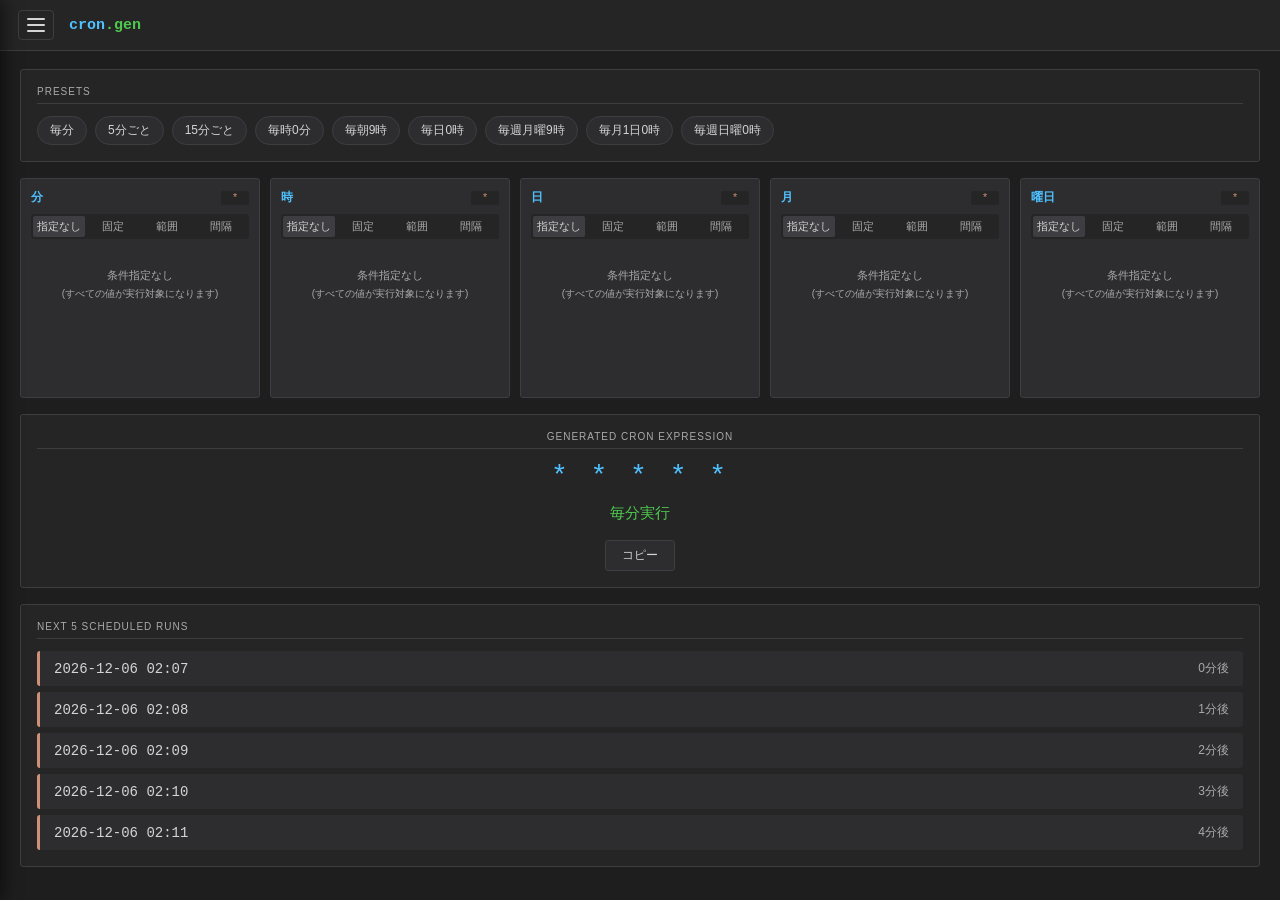
==== tools/cron-gen.html @ 2690de8a "first commit" ====
<!DOCTYPE html>
<html lang="ja">

<head>
    <meta charset="UTF-8">
    <title>Cron Generator</title>
      <link rel="stylesheet" href="../assets/css/common.css">
  <link rel="stylesheet" href="../assets/css/nav.css">
  <style>


        *,
        *::before,
        *::after {
            box-sizing: border-box;
            margin: 0;
            padding: 0;
        }

        body {
            background: var(--bg);
            color: var(--text);
            font-family: var(--sans);
            overflow-x: hidden;
        }

        header {
            background: var(--surface);
            padding: 10px 18px;
            border-bottom: 1px solid var(--border);
            display: flex;
            align-items: center;
            justify-content: space-between;
            position: sticky;
            top: 0;
            z-index: 100;
            flex-shrink: 0;
        }

        .logo {
            font-family: var(--mono);
            font-size: 15px;
            font-weight: 600;
            color: var(--accent);
        }

        .logo span {
            color: var(--accent2);
        }

        main {
            padding: 18px 20px;
            display: flex;
            flex-direction: column;
            gap: 16px;
        }

        section {
            background: var(--surface);
            border: 1px solid var(--border);
            border-radius: 3px;
            padding: 16px;
        }

        .section-title {
            font-size: 10px;
            color: var(--dim);
            text-transform: uppercase;
            letter-spacing: 1px;
            margin-bottom: 12px;
            padding-bottom: 6px;
            border-bottom: 1px solid var(--border);
        }

        /* Presets */
        .presets {
            display: flex;
            gap: 8px;
            flex-wrap: wrap;
        }

        .preset-btn {
            background: var(--surface2);
            border: 1px solid var(--border);
            color: var(--text);
            padding: 5px 12px;
            border-radius: 20px;
            cursor: pointer;
            white-space: nowrap;
            font-size: 12px;
            transition: all .15s;
            font-family: var(--sans);
        }

        .preset-btn:hover {
            border-color: var(--accent);
            color: var(--accent);
        }

        /* Fields grid */
        .fields-container {
            display: grid;
            grid-template-columns: repeat(5, 1fr);
            gap: 10px;
            background: transparent;
            border: none;
            padding: 0;
        }

        .field-box {
            background: var(--surface2);
            border: 1px solid var(--border);
            border-radius: 3px;
            padding: 10px;
            display: flex;
            flex-direction: column;
        }

        .field-header {
            display: flex;
            justify-content: space-between;
            align-items: center;
            margin-bottom: 8px;
        }

        .field-label {
            font-weight: 600;
            color: var(--accent);
            font-size: 12px;
        }

        .field-value {
            font-family: var(--mono);
            color: var(--accent3);
            background: var(--surface);
            padding: 1px 6px;
            border-radius: 2px;
            font-size: 11px;
            min-width: 28px;
            text-align: center;
        }

        .mode-tabs {
            display: flex;
            gap: 2px;
            margin-bottom: 8px;
            background: var(--surface);
            padding: 2px;
            border-radius: 3px;
        }

        .mode-tab {
            flex: 1;
            text-align: center;
            font-size: 11px;
            padding: 3px 2px;
            cursor: pointer;
            border-radius: 2px;
            color: var(--muted);
            user-select: none;
        }

        .mode-tab.active {
            background: var(--border);
            color: var(--text);
        }

        .mode-content {
            min-height: 140px;
        }

        .mode-panel {
            display: none;
        }

        .mode-panel.active {
            display: block;
        }

        .every-msg {
            font-size: 11px;
            color: var(--dim);
            text-align: center;
            padding: 30px 0;
        }

        .grid-buttons {
            display: grid;
            grid-template-columns: repeat(6, 1fr);
            gap: 3px;
        }

        .grid-buttons.g5 {
            grid-template-columns: repeat(5, 1fr);
        }

        .grid-buttons.g4 {
            grid-template-columns: repeat(4, 1fr);
        }

        .grid-btn {
            background: var(--surface);
            border: 1px solid var(--border);
            color: var(--text);
            height: 26px;
            font-size: 11px;
            display: flex;
            align-items: center;
            justify-content: center;
            cursor: pointer;
            border-radius: 2px;
            user-select: none;
        }

        .grid-btn:hover {
            border-color: var(--muted);
        }

        .grid-btn.active {
            background: rgba(79, 193, 255, 0.15);
            border-color: var(--accent);
            color: var(--accent);
            font-weight: 600;
        }

        .input-group {
            display: flex;
            flex-direction: column;
            gap: 8px;
            margin-top: 8px;
        }

        .input-row {
            display: flex;
            align-items: center;
            gap: 6px;
            font-size: 12px;
            color: var(--muted);
        }

        .input-row input[type="number"] {
            background: var(--surface);
            border: 1px solid var(--border);
            color: var(--text);
            padding: 4px 6px;
            width: 58px;
            border-radius: 2px;
            font-family: var(--mono);
            font-size: 12px;
            outline: none;
            -webkit-appearance: none;
        }

        .input-row input[type="number"]:focus {
            border-color: var(--accent);
        }

        .input-row select {
            background: var(--surface);
            color: var(--text);
            border: 1px solid var(--border);
            padding: 4px 6px;
            border-radius: 2px;
            font-size: 11px;
            outline: none;
        }

        .range-slider {
            width: 90px;
            accent-color: var(--accent);
            vertical-align: middle;
            cursor: pointer;
        }

        .range-lbl {
            width: 42px;
            font-size: 11px;
            color: var(--accent);
            font-weight: bold;
            text-align: left;
        }

        /* Result */
        .result-section {
            text-align: center;
        }

        .cron-display {
            display: flex;
            align-items: center;
            justify-content: center;
            gap: 16px;
            margin: 12px 0;
        }

        .cron-string {
            font-family: var(--mono);
            font-size: 28px;
            color: var(--accent);
            letter-spacing: 3px;
        }

        .copy-btn {
            background: var(--surface2);
            border: 1px solid var(--border);
            color: var(--text);
            padding: 6px 16px;
            border-radius: 3px;
            cursor: pointer;
            font-size: 12px;
            font-family: var(--sans);
        }

        .copy-btn:hover {
            border-color: var(--dim);
        }

        .description {
            font-size: 15px;
            color: var(--accent2);
            margin-top: 8px;
            min-height: 24px;
        }

        /* Next runs */
        .next-runs-list {
            display: flex;
            flex-direction: column;
            gap: 6px;
        }

        .next-run-item {
            background: var(--surface2);
            padding: 9px 14px;
            border-radius: 3px;
            display: flex;
            justify-content: space-between;
            align-items: center;
            border-left: 3px solid var(--accent3);
        }

        .next-run-time {
            font-family: var(--mono);
            font-size: 14px;
        }

        .next-run-relative {
            color: var(--muted);
            font-size: 12px;
        }

        #toast {
            position: fixed;
            bottom: 18px;
            right: 18px;
            padding: 7px 14px;
            background: var(--surface2);
            border: 1px solid var(--accent2);
            border-radius: 3px;
            font-size: 12px;
            color: var(--accent2);
            opacity: 0;
            pointer-events: none;
            z-index: 999;
            transition: opacity .18s;
        }

        #toast.show {
            opacity: 1;
        }
    </style>
</head>

<body>
    <header>
        <div class="logo">cron<span>.gen</span></div>
    </header>

    <main>
        <section>
            <div class="section-title">Presets</div>
            <div class="presets" id="presets-container"></div>
        </section>

        <section style="background:transparent;border:none;padding:0;">
            <div class="fields-container" id="fields-container"></div>
        </section>

        <section class="result-section">
            <div class="section-title">Generated Cron Expression</div>
            <div class="cron-display">
                <div class="cron-string" id="cron-result">* * * * *</div>
            </div>
            <div class="description" id="cron-desc">毎分実行</div>
            <div style="margin-top:12px;">
                <button class="copy-btn" onclick="copyResult()">コピー</button>
            </div>
        </section>

        <section>
            <div class="section-title">Next 5 Scheduled Runs</div>
            <div class="next-runs-list" id="next-runs"></div>
        </section>
    </main>

    <div id="toast"></div>

    <script>
        var FIELDS = [
            { id: 'min', label: '分', min: 0, max: 59, cols: 6, names: null },
            { id: 'hour', label: '時', min: 0, max: 23, cols: 6, names: null },
            { id: 'day', label: '日', min: 1, max: 31, cols: 5, names: null },
            { id: 'month', label: '月', min: 1, max: 12, cols: 4, names: ['Jan', 'Feb', 'Mar', 'Apr', 'May', 'Jun', 'Jul', 'Aug', 'Sep', 'Oct', 'Nov', 'Dec'] },
            { id: 'dow', label: '曜日', min: 0, max: 6, cols: 4, names: ['Sun', 'Mon', 'Tue', 'Wed', 'Thu', 'Fri', 'Sat'] }
        ];

        var state = FIELDS.map(function (f) {
            return {
                id: f.id, label: f.label, min: f.min, max: f.max,
                mode: 'every',
                fixed: [],
                rangeFrom: f.min, rangeTo: f.max,
                stepValue: (f.id === 'min' ? 5 : 2),
                stepBase: 'all',
                stepFrom: f.min, stepTo: f.max
            };
        });

        var PRESETS = [
            { name: '毎分', value: '* * * * *' },
            { name: '5分ごと', value: '*/5 * * * *' },
            { name: '15分ごと', value: '*/15 * * * *' },
            { name: '毎時0分', value: '0 * * * *' },
            { name: '毎朝9時', value: '0 9 * * *' },
            { name: '毎日0時', value: '0 0 * * *' },
            { name: '毎週月曜9時', value: '0 9 * * 1' },
            { name: '毎月1日0時', value: '0 0 1 * *' },
            { name: '毎週日曜0時', value: '0 0 * * 0' }
        ];

        function generateSel(f, id, fn) {
            var h = '<select id="' + id + '" onchange="' + fn + '">';
            for (var i = f.min; i <= f.max; i++) h += '<option value="' + i + '">' + (f.names ? f.names[i - f.min] : i) + '</option>';
            return h + '</select>';
        }

        function enforceLimit(el, min, max) {
            var v = parseInt(el.value);
            if (v > max) el.value = max;
            if (v < min && el.value !== '') el.value = min;
        }

        function buildFieldBoxHTML(f, idx, s) {
            var gridClass = 'grid-buttons g' + f.cols;

            var tabs =
                '<div class="mode-tabs" id="modetabs-' + idx + '">' +
                '<div class="mode-tab active" onclick="setMode(' + idx + ',\'every\')">指定なし</div>' +
                '<div class="mode-tab" onclick="setMode(' + idx + ',\'fixed\')">固定</div>' +
                '<div class="mode-tab" onclick="setMode(' + idx + ',\'range\')">範囲</div>' +
                '<div class="mode-tab" onclick="setMode(' + idx + ',\'step\')">間隔</div>' +
                '</div>';

            var everyPanel =
                '<div class="mode-panel active" id="mp-every-' + idx + '">' +
                '<p class="every-msg" style="padding: 20px 0; line-height:1.6;">条件指定なし<br><span style="font-size:10px;color:var(--dim);">(すべての値が実行対象になります)</span></p>' +
                '</div>';

            var fixedPanel =
                '<div class="mode-panel" id="mp-fixed-' + idx + '">' +
                (f.id === 'dow' || f.id === 'month'
                    ? '<div class="' + gridClass + '" id="grid-' + f.id + '"></div>'
                    : '<div class="input-group"><div class="input-row" style="margin:20px auto;font-size:13px;align-items:center;">値 (' + f.min + '〜' + f.max + '):&nbsp; ' +
                    '<input type="number" id="fixed-val-' + idx + '" min="' + f.min + '" max="' + f.max + '" value="' + f.min + '" placeholder="' + f.min + '〜' + f.max + '" oninput="enforceLimit(this, ' + f.min + ', ' + f.max + '); onFixedInput(' + idx + ')" style="width:60px;"></div></div>'
                ) +
                '</div>';

            var rangePanel =
                '<div class="mode-panel" id="mp-range-' + idx + '">' +
                '<div class="input-group">' +
                (f.names
                    ? '<div class="input-row" style="margin-top:6px;">From: &nbsp; ' + generateSel(f, 'rf-' + idx, 'onRangeInput(' + idx + ')') + '</div>' +
                    '<div class="input-row">To: &nbsp;&nbsp;&nbsp;&nbsp; ' + generateSel(f, 'rt-' + idx, 'onRangeInput(' + idx + ')') + '</div>'
                    : '<div class="input-row">From: <input type="number" id="rf-' + idx + '" min="' + f.min + '" max="' + f.max + '" value="' + f.min + '" oninput="onRangeInput(' + idx + ')"></div>' +
                    '<div class="input-row">To: &nbsp; <input type="number" id="rt-' + idx + '" min="' + f.min + '" max="' + f.max + '" value="' + f.max + '" oninput="onRangeInput(' + idx + ')"></div>'
                ) +
                '</div>' +
                '</div>';

            var stepRangeDisplay = 'display:none; margin-top: 4px; padding-top: 6px; border-top: 1px dashed var(--border);';
            var stepPanel =
                '<div class="mode-panel" id="mp-step-' + idx + '">' +
                '<div class="input-group">' +
                '<div class="input-row">間隔: <input type="number" id="sv-' + idx + '" min="1" max="' + f.max + '" value="' + s.stepValue + '" oninput="onStepInput(' + idx + ')"></div>' +
                '<div class="input-row">' +
                '<select id="sb-' + idx + '" onchange="onStepBaseChange(' + idx + ')">' +
                '<option value="all">全体 (*/n)</option>' +
                '<option value="range">範囲指定</option>' +
                '</select>' +
                '</div>' +
                '<div id="step-range-' + idx + '" style="' + stepRangeDisplay + '">' +
                (f.names
                    ? '<div class="input-row" style="margin-bottom:6px;">From: &nbsp; ' + generateSel(f, 'sf-' + idx, 'onStepInput(' + idx + ')') + '</div>' +
                    '<div class="input-row">To: &nbsp;&nbsp;&nbsp;&nbsp; ' + generateSel(f, 'st-' + idx, 'onStepInput(' + idx + ')') + '</div>'
                    : '<div class="input-row">From: <input type="number" id="sf-' + idx + '" min="' + f.min + '" max="' + f.max + '" value="' + f.min + '" oninput="onStepInput(' + idx + ')"></div>' +
                    '<div class="input-row">To: &nbsp; <input type="number" id="st-' + idx + '" min="' + f.min + '" max="' + f.max + '" value="' + f.max + '" oninput="onStepInput(' + idx + ')"></div>'
                ) +
                '</div>' +
                '</div>' +
                '</div>';

            return '<div class="field-header">' +
                '<span class="field-label">' + f.label + '</span>' +
                '<span class="field-value" id="val-' + f.id + '">*</span>' +
                '</div>' +
                tabs +
                '<div class="mode-content">' + everyPanel + fixedPanel + rangePanel + stepPanel + '</div>';
        }

        function init() {
            var container = document.getElementById('fields-container');
            state.forEach(function (s, idx) {
                var f = FIELDS[idx];
                var box = document.createElement('div');
                box.className = 'field-box';
                box.id = 'fieldbox-' + f.id;
                box.innerHTML = buildFieldBoxHTML(f, idx, s);
                container.appendChild(box);

                var grid = document.getElementById('grid-' + f.id);
                if (grid) {
                    for (var i = f.min; i <= f.max; i++) {
                        (function (val) {
                            var btn = document.createElement('div');
                            btn.className = 'grid-btn';
                            btn.id = 'gb-' + f.id + '-' + val;
                            btn.textContent = f.names ? f.names[val - f.min] : val;
                            btn.setAttribute('data-val', val);
                            btn.onclick = function () { toggleFixed(idx, val); };
                            grid.appendChild(btn);
                        })(i);
                    }
                }
            });

            var presetCont = document.getElementById('presets-container');
            PRESETS.forEach(function (p) {
                var btn = document.createElement('div');
                btn.className = 'preset-btn';
                btn.textContent = p.name;
                btn.onclick = function () { applyPreset(p.value); };
                presetCont.appendChild(btn);
            });

            updateAll();
        }

        function setMode(idx, mode) {
            state[idx].mode = mode;
            var modes = ['every', 'fixed', 'range', 'step'];
            var tabs = document.getElementById('modetabs-' + idx).querySelectorAll('.mode-tab');
            tabs.forEach(function (t, i) { t.classList.toggle('active', modes[i] === mode); });
            modes.forEach(function (m) {
                var p = document.getElementById('mp-' + m + '-' + idx);
                if (p) p.classList.toggle('active', m === mode);
            });
            updateAll();
        }

        function onFixedInput(idx) {
            var el = document.getElementById('fixed-val-' + idx);
            var val = parseInt(el.value);
            var f = FIELDS[idx];
            if (!isNaN(val)) {
                if (val < f.min) { val = f.min; }
                if (val > f.max) { val = f.max; }
                state[idx].fixed = [val];
            } else {
                state[idx].fixed = [];
            }
            updateAll();
        }

        function toggleFixed(idx, val) {
            var s = state[idx];
            var pos = s.fixed.indexOf(val);
            if (pos >= 0) s.fixed.splice(pos, 1); else s.fixed.push(val);
            var btn = document.getElementById('gb-' + s.id + '-' + val);
            if (btn) btn.classList.toggle('active', s.fixed.indexOf(val) >= 0);
            updateAll();
        }

        function onRangeInput(idx) {
            state[idx].rangeFrom = parseInt(document.getElementById('rf-' + idx).value) || 0;
            state[idx].rangeTo = parseInt(document.getElementById('rt-' + idx).value) || 0;
            updateAll();
        }

        function onStepInput(idx) {
            state[idx].stepValue = parseInt(document.getElementById('sv-' + idx).value) || 1;
            state[idx].stepFrom = parseInt(document.getElementById('sf-' + idx).value) || 0;
            state[idx].stepTo = parseInt(document.getElementById('st-' + idx).value) || 0;
            updateAll();
        }

        function onStepBaseChange(idx) {
            var val = document.getElementById('sb-' + idx).value;
            state[idx].stepBase = val;
            document.getElementById('step-range-' + idx).style.display = (val === 'range') ? 'block' : 'none';
            updateAll();
        }

        function applyPresetField(p, i) {
            var s = state[i];
            s.fixed = [];
            if (p === '*') {
                s.mode = 'every';
            } else if (p.indexOf('/') >= 0) {
                s.mode = 'step';
                var sp = p.split('/');
                s.stepValue = parseInt(sp[1]);
                if (sp[0] === '*') {
                    s.stepBase = 'all';
                } else {
                    s.stepBase = 'range';
                    var rp = sp[0].split('-');
                    s.stepFrom = parseInt(rp[0]); s.stepTo = parseInt(rp[1]);
                }
            } else if (p.indexOf('-') >= 0) {
                s.mode = 'range';
                var rp2 = p.split('-');
                s.rangeFrom = parseInt(rp2[0]); s.rangeTo = parseInt(rp2[1]);
            } else {
                s.mode = 'fixed';
                s.fixed = p.split(',').map(function (n) { return parseInt(n); });
            }
            setMode(i, s.mode);
            syncUIValues(i, s);
        }

        function syncUIValues(i, s) {
            var svEl = document.getElementById('sv-' + i);
            var sbEl = document.getElementById('sb-' + i);
            var rfEl = document.getElementById('rf-' + i);
            var rtEl = document.getElementById('rt-' + i);
            if (svEl) svEl.value = s.stepValue;
            if (sbEl) {
                sbEl.value = s.stepBase;
                document.getElementById('step-range-' + i).style.display = (s.stepBase === 'range') ? 'block' : 'none';
            }
            if (rfEl) rfEl.value = s.rangeFrom;
            if (rtEl) rtEl.value = s.rangeTo;

            var grid = document.getElementById('grid-' + s.id);
            if (grid) {
                Array.from(grid.children).forEach(function (btn) {
                    var val = parseInt(btn.getAttribute('data-val'));
                    btn.classList.toggle('active', s.fixed.indexOf(val) >= 0);
                });
            }
            var fixInput = document.getElementById('fixed-val-' + i);
            if (fixInput) {
                fixInput.value = s.fixed.length > 0 ? s.fixed[0] : s.min;
            }
        }

        function applyPreset(v) {
            var parts = v.split(' ');
            parts.forEach(function (p, i) {
                applyPresetField(p, i);
            });
            updateAll();
        }

        function getFieldStr(s) {
            if (s.mode === 'every') return '*';
            if (s.mode === 'fixed') {
                if (s.fixed.length === 0) return '*';
                return s.fixed.slice().sort(function (a, b) { return a - b; }).join(',');
            }
            if (s.mode === 'range') return s.rangeFrom + '-' + s.rangeTo;
            if (s.mode === 'step') {
                var base = (s.stepBase === 'all') ? '*' : (s.stepFrom + '-' + s.stepTo);
                return base + '/' + s.stepValue;
            }
            return '*';
        }

        function updateAll() {
            var parts = state.map(function (s) { return getFieldStr(s); });
            var cronStr = parts.join(' ');
            document.getElementById('cron-result').textContent = cronStr;
            FIELDS.forEach(function (f, i) {
                document.getElementById('val-' + f.id).textContent = parts[i];
            });
            updateDescription(parts);
            updateNextRuns(parts);
        }

        function describeField(part, unit) {
            if (part === '*') return '';
            if (part.indexOf('/') >= 0) {
                var sp = part.split('/');
                if (sp[0] === '*') return sp[1] + unit + 'ごと';
                return sp[0].replace('-', '〜') + 'の' + sp[1] + unit + 'ごと';
            }
            if (part.indexOf('-') >= 0) return part.replace('-', '〜') + unit;
            if (part.indexOf(',') >= 0) return part + unit;
            return part + unit;
        }

        var MON_JP = ['', '1月', '2月', '3月', '4月', '5月', '6月', '7月', '8月', '9月', '10月', '11月', '12月'];
        var DOW_JP = ['日曜日', '月曜日', '火曜日', '水曜日', '木曜日', '金曜日', '土曜日', '日曜日'];

        function describeDow(part) {
            if (part === '*') return '';
            if (part.indexOf('/') >= 0) {
                var sp = part.split('/');
                var step = parseInt(sp[1]);
                var start = 0, end = 6;
                if (sp[0] !== '*') {
                    var r = sp[0].split('-');
                    start = parseInt(r[0]);
                    end = parseInt(r[1]);
                }
                var days = [];
                for (var i = start; i <= end; i += step) {
                    var name = DOW_JP[i] || i.toString();
                    days.push(name.replace('曜日', ''));
                }
                return days.join('・') + '曜日';
            }
            if (part.indexOf('-') >= 0) {
                return part.split('-').map(function (n) { return DOW_JP[parseInt(n)] || n; }).join('〜');
            }
            if (part.indexOf(',') >= 0) {
                return part.split(',').map(function (n) { return DOW_JP[parseInt(n)] || n; }).join(' / ');
            }
            return DOW_JP[parseInt(part)] || part;
        }

        function updateDescription(parts) {
            var m = parts[0], h = parts[1], d = parts[2], mo = parts[3], w = parts[4];

            // Simple full * case
            if (m === '*' && h === '*' && d === '*' && mo === '*' && w === '*') {
                document.getElementById('cron-desc').textContent = '毎分実行';
                return;
            }

            var desc = '';

            // Month / day / weekday
            var dateDesc = '';
            if (mo !== '*') dateDesc += describeMon(mo);
            if (d !== '*') {
                if (dateDesc) dateDesc += ' ';
                dateDesc += describeField(d, '日');
            }
            if (w !== '*') {
                if (dateDesc) dateDesc += ' かつ ';
                dateDesc += describeDow(w);
            }
            if (!dateDesc) dateDesc = '毎日';

            // Time
            var timeDesc = '';
            if (h === '*' && m === '*') {
                timeDesc = '毎分';
            } else if (h === '*') {
                timeDesc = '毎時 ' + describeField(m, '分');
            } else if (m === '*') {
                timeDesc = describeField(h, '時') + ' の毎分';
            } else {
                // Try HH:MM format for single values
                var hv = h.indexOf(',') < 0 && h.indexOf('/') < 0 && h.indexOf('-') < 0 ? h : null;
                var mv = m.indexOf(',') < 0 && m.indexOf('/') < 0 && m.indexOf('-') < 0 ? m : null;
                if (hv !== null && mv !== null) {
                    timeDesc = hv.padStart(2, '0') + ':' + mv.padStart(2, '0');
                } else {
                    timeDesc = describeField(h, '時') + ' ' + describeField(m, '分');
                }
            }

            desc = dateDesc + ' の ' + timeDesc + ' に実行';
            document.getElementById('cron-desc').textContent = desc;
        }

        function describeMon(part) {
            if (part === '*') return '';
            if (part.indexOf('/') >= 0) {
                var sp = part.split('/');
                if (sp[0] === '*') return sp[1] + 'ヶ月ごと';
                var base = sp[0].split('-').map(function (n) { return MON_JP[parseInt(n)] || n; }).join('〜');
                return base + 'の範囲内で' + sp[1] + 'ヶ月ごと';
            }
            if (part.indexOf('-') >= 0) {
                return part.split('-').map(function (n) { return MON_JP[parseInt(n)] || n; }).join('〜');
            }
            if (part.indexOf(',') >= 0) {
                return part.split(',').map(function (n) { return MON_JP[parseInt(n)] || n; }).join(' / ');
            }
            return MON_JP[parseInt(part)] || part + '月';
        }

        function matchPart(val, part) {
            if (part === '*') return true;
            if (part.indexOf('/') >= 0) {
                var sp = part.split('/');
                var step = parseInt(sp[1]);
                if (sp[0] === '*') return (val % step === 0);
                var rng = sp[0].split('-');
                var f = parseInt(rng[0]), t = parseInt(rng[1]);
                return val >= f && val <= t && (val - f) % step === 0;
            }
            if (part.indexOf('-') >= 0) {
                var rng2 = part.split('-');
                return val >= parseInt(rng2[0]) && val <= parseInt(rng2[1]);
            }
            return part.split(',').map(function (n) { return parseInt(n); }).indexOf(val) >= 0;
        }

        function matchCron(date, parts) {
            var mi = date.getMinutes(), h = date.getHours(), d = date.getDate();
            var mo = date.getMonth() + 1, w = date.getDay();
            if (!matchPart(mi, parts[0])) return false;
            if (!matchPart(h, parts[1])) return false;
            if (!matchPart(mo, parts[3])) return false;
            var dPart = parts[2], wPart = parts[4];
            var dayOk, wdOk;
            if (dPart === '*' && wPart === '*') return true;
            dayOk = matchPart(d, dPart);
            wdOk = matchPart(w, wPart) || matchPart(w === 0 ? 7 : w, wPart);
            if (dPart !== '*' && wPart !== '*') return dayOk || wdOk;
            if (dPart !== '*') return dayOk;
            return wdOk;
        }

        function updateNextRuns(parts) {
            var list = document.getElementById('next-runs');
            list.innerHTML = '';
            var cur = new Date();
            cur.setSeconds(0, 0);
            cur.setMinutes(cur.getMinutes() + 1);
            var results = [];
            var limit = new Date(cur.getTime() + 366 * 24 * 60 * 60 * 1000);
            while (results.length < 5 && cur < limit) {
                if (matchCron(cur, parts)) results.push(new Date(cur));
                cur.setMinutes(cur.getMinutes() + 1);
            }
            if (results.length === 0) {
                list.innerHTML = '<p style="color:var(--muted);font-size:12px;">今後1年間に実行予定はありません</p>';
                return;
            }
            results.forEach(function (dt) {
                var item = document.createElement('div');
                item.className = 'next-run-item';
                var ds = dt.getFullYear() + '-' +
                    String(dt.getMonth() + 1).padStart(2, '0') + '-' +
                    String(dt.getDate()).padStart(2, '0') + ' ' +
                    String(dt.getHours()).padStart(2, '0') + ':' +
                    String(dt.getMinutes()).padStart(2, '0');
                var diff = Math.floor((dt - new Date()) / 60000);
                var rel = diff < 60 ? diff + '分後' : diff < 1440 ? Math.floor(diff / 60) + '時間' + (diff % 60) + '分後' : Math.floor(diff / 1440) + '日後';
                item.innerHTML = '<span class="next-run-time">' + ds + '</span><span class="next-run-relative">' + rel + '</span>';
                list.appendChild(item);
            });
        }

        function copyResult() {
            var text = document.getElementById('cron-result').textContent;
            var toast = document.getElementById('toast');
            function show() {
                toast.textContent = 'コピーしました';
                toast.classList.add('show');
                if (toast._tid) clearTimeout(toast._tid);
                toast._tid = setTimeout(function () { toast.classList.remove('show'); }, 2200);
            }
            if (navigator.clipboard && navigator.clipboard.writeText) {
                navigator.clipboard.writeText(text).then(show, function () { legacyCopy(text, show); });
            } else { legacyCopy(text, show); }
        }
        function legacyCopy(text, cb) {
            var el = document.createElement('textarea'); el.value = text;
            el.style.cssText = 'position:fixed;top:0;left:0;opacity:0';
            document.body.appendChild(el); el.focus(); el.select();
            try { document.execCommand('copy'); } catch (e) { }
            document.body.removeChild(el); cb();
        }

        init();
    </script>
  <script src="../assets/js/nav.js"></script>
</body>

</html>
---- assets/css/common.css ----
@charset "UTF-8";

/* 
 * common.css 
 * デザインシステム：全ツール共通のカラー変数とフォント変数のみを定義。
 * 各ツールのレイアウトは各ツールの style タグが優先されます。
 */

:root {
    /* Base Colors */
    --bg:       #1e1e1e;
    --surface:  #252526;
    --surface2: #2d2d30;
    --border:   #3e3e42;
    --text:     #d4d4d4;
    --muted:    #aaaaaa;
    --dim:      #aaaaaa;

    /* Accent Colors */
    --accent:   #4fc1ff;
    --accent2:  #4ec94e;
    --accent3:  #ce9178;

    /* Status Colors */
    --err:      #f97583;
    --warn:     #ffb86c;
    --danger:   #f44747;
    --warning:  #f39c12;
    --shadow:   rgba(0, 0, 0, 0.5);
    --overlay:  rgba(0, 0, 0, 0.5);

    /* Diff View Specific Colors */
    --del-bg:   #3d1515;
    --del-fg:   #f97583;
    --add-bg:   #0d2818;
    --add-fg:   #85e89d;

    /* Password Gen Specific Colors */
    --str0:     #f97583;
    --str1:     #f97583;
    --str2:     #ce9178;
    --str3:     #dcdcaa;
    --str4:     #4ec94e;

    /* Typography */
    --mono: Consolas, 'Cascadia Code', 'Courier New', monospace;
    --sans: -apple-system, 'Hiragino Sans', 'Yu Gothic UI', 'Meiryo UI', 'Segoe UI', sans-serif;
}

/* Light Theme Variables */
body[data-theme="light"] {
    --bg:       #f5f7f9; /* Light grey-blue background for visual depth */
    --surface:  #ffffff; /* Pure white for cards and sections */
    --surface2: #eef1f5;
    --border:   #d1d9e0;
    --text:     #24292f;
    --muted:    #57606a;
    --dim:      #868e96;

    /* Accent Colors - Slightly deeper for light mode */
    --accent:   #005fb8;
    --accent2:  #1a7f37;
    --accent3:  #cf222e;

    /* Status Colors */
    --err:      #cf222e;
    --warn:     #9a6700;
    --danger:   #d1242f;
    --warning:  #bf8700;
    --shadow:   rgba(31, 35, 40, 0.08); /* Softer, natural shadow */
    --overlay:  rgba(31, 35, 40, 0.2);

    /* Diff View Specific Colors */
    --del-bg:   #ffeef0;
    --del-fg:   #b31d28;
    --add-bg:   #dafbe1;
    --add-fg:   #1a7f37;

    /* Password Gen Specific Colors */
    --str0:     #cf222e;
    --str1:     #cf222e;
    --str2:     #9a6700;
    --str3:     #bf8700;
    --str4:     #1a7f37;
}
---- assets/css/nav.css ----
/* ===== Navigation Overlay ===== */
#se-nav-overlay {
    position: fixed;
    top: 0;
    left: 0;
    width: 100vw;
    height: 100vh;
    background: var(--overlay);
    backdrop-filter: blur(2px);
    z-index: 1000;
    opacity: 0;
    visibility: hidden;
    transition: opacity 0.3s ease, visibility 0.3s;
}

#se-nav-overlay.active {
    opacity: 1;
    visibility: visible;
}

/* ===== Navigation Drawer ===== */
#se-nav-drawer {
    position: fixed;
    top: 0;
    left: -280px;
    width: 280px;
    height: 100vh;
    background: var(--surface);
    border-right: 1px solid var(--border);
    box-shadow: 4px 0 15px var(--shadow);
    z-index: 1001;
    transition: left 0.3s cubic-bezier(0.4, 0, 0.2, 1);
    display: flex;
    flex-direction: column;
    overflow-y: auto;
}

#se-nav-drawer.active {
    left: 0;
}

/* ===== Header inside Drawer ===== */
.se-nav-header {
    display: flex;
    align-items: center;
    justify-content: space-between;
    padding: 16px 20px;
    border-bottom: 1px solid var(--border);
    position: sticky;
    top: 0;
    background: var(--surface);
}

.se-nav-header .logo {
    font-family: var(--mono);
    font-size: 14px;
    font-weight: 600;
    color: var(--accent);
}

.se-nav-header .logo span {
    color: var(--accent2);
}

#se-nav-close {
    background: transparent;
    border: none;
    color: var(--muted);
    font-size: 20px;
    cursor: pointer;
    line-height: 1;
    transition: color 0.2s;
    font-family: var(--sans);
}

#se-nav-close:hover {
    color: var(--err);
}

/* ===== Link List ===== */
.se-nav-list {
    list-style: none;
    padding: 10px 0;
    margin: 0;
}

.se-nav-list li {
    margin: 0;
}

.se-nav-list a {
    display: block;
    padding: 12px 20px;
    color: var(--text);
    text-decoration: none;
    font-size: 13px;
    font-family: var(--sans);
    transition: background 0.2s, color 0.2s;
    border-left: 3px solid transparent;
}

.se-nav-list a:hover {
    background: var(--surface2);
    color: var(--accent);
    border-left-color: var(--accent);
}

/* ===== Hamburger Button (Injected into main header) ===== */
#se-nav-trigger {
    background: transparent;
    border: 1px solid var(--border);
    border-radius: 4px;
    color: var(--text);
    cursor: pointer;
    padding: 4px 8px;
    display: flex;
    flex-direction: column;
    gap: 4px;
    justify-content: center;
    align-items: center;
    height: 30px;
    width: 36px;
    transition: border-color 0.2s, background 0.2s;
    flex-shrink: 0;
}

#se-nav-trigger span {
    display: block;
    width: 18px;
    height: 2px;
    background-color: var(--text);
    border-radius: 1px;
    transition: background-color 0.2s;
}

#se-nav-trigger:hover {
    border-color: var(--accent);
    background: var(--surface2);
}

#se-nav-trigger:hover span {
    background-color: var(--accent);
}

/* ===== Theme Toggle ===== */
.se-theme-toggle {
    margin-top: auto;
    padding: 16px 20px;
    border-top: 1px solid var(--border);
}

#theme-toggle-btn {
    width: 100%;
    padding: 10px;
    background: var(--surface2);
    border: 1px solid var(--border);
    border-radius: 4px;
    color: var(--text);
    cursor: pointer;
    font-family: var(--sans);
    font-size: 13px;
    display: flex;
    align-items: center;
    justify-content: center;
    gap: 8px;
    transition: all 0.2s;
}

#theme-toggle-btn:hover {
    border-color: var(--accent);
    background: var(--surface);
}

.theme-icon-light { display: none; }
.theme-icon-dark { display: inline; }

body[data-theme="light"] .theme-icon-light { display: inline; }
body[data-theme="light"] .theme-icon-dark { display: none; }
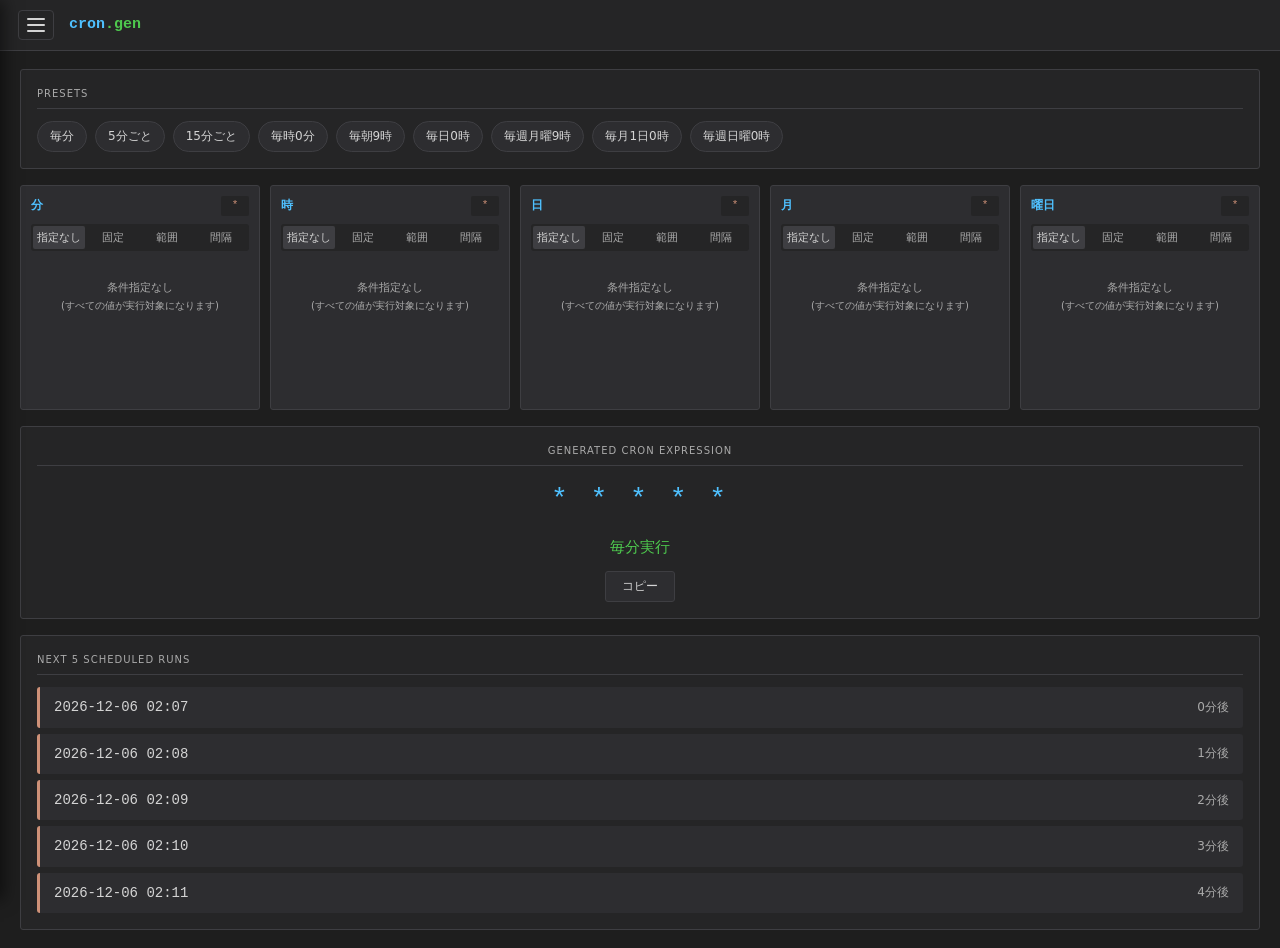
==== commit 5a50f7c8: "feat: add decision roulette tool and update navigation menu across all pages" ====
--- a/tools/cron-gen.html
+++ b/tools/cron-gen.html
@@ -248,6 +248,7 @@
             font-family: var(--mono);
             font-size: 12px;
             outline: none;
+            appearance: none;
             -webkit-appearance: none;
         }
 
--- a/assets/css/common.css
+++ b/assets/css/common.css
@@ -43,9 +43,30 @@
     --str4:     #4ec94e;
 
     /* Typography */
-    --mono: Consolas, 'Cascadia Code', 'Courier New', monospace;
-    --sans: -apple-system, 'Hiragino Sans', 'Yu Gothic UI', 'Meiryo UI', 'Segoe UI', sans-serif;
+    --mono: ui-monospace, 'Cascadia Code', 'Source Code Pro', Menlo, Consolas, 'Courier New', monospace;
+    --sans: system-ui, -apple-system, BlinkMacSystemFont, 'Segoe UI Variable Display', 'Segoe UI', 'Hiragino Sans', 'Hiragino Kaku Gothic ProN', 'Yu Gothic UI', 'Meiryo UI', sans-serif;
 }
+
+/* Global Typography Improvements */
+html {
+    font-family: var(--sans);
+    -webkit-text-size-adjust: 100%;
+    -webkit-font-smoothing: antialiased;
+    -moz-osx-font-smoothing: grayscale;
+    text-rendering: optimizeLegibility;
+}
+
+body {
+    font-family: var(--sans);
+    line-height: 1.6;
+    font-feature-settings: "palt"; /* 日本語の文字詰めを有効化 */
+}
+
+
+code, pre, kbd, samp {
+    font-family: var(--mono);
+}
+
 
 /* Light Theme Variables */
 body[data-theme="light"] {
